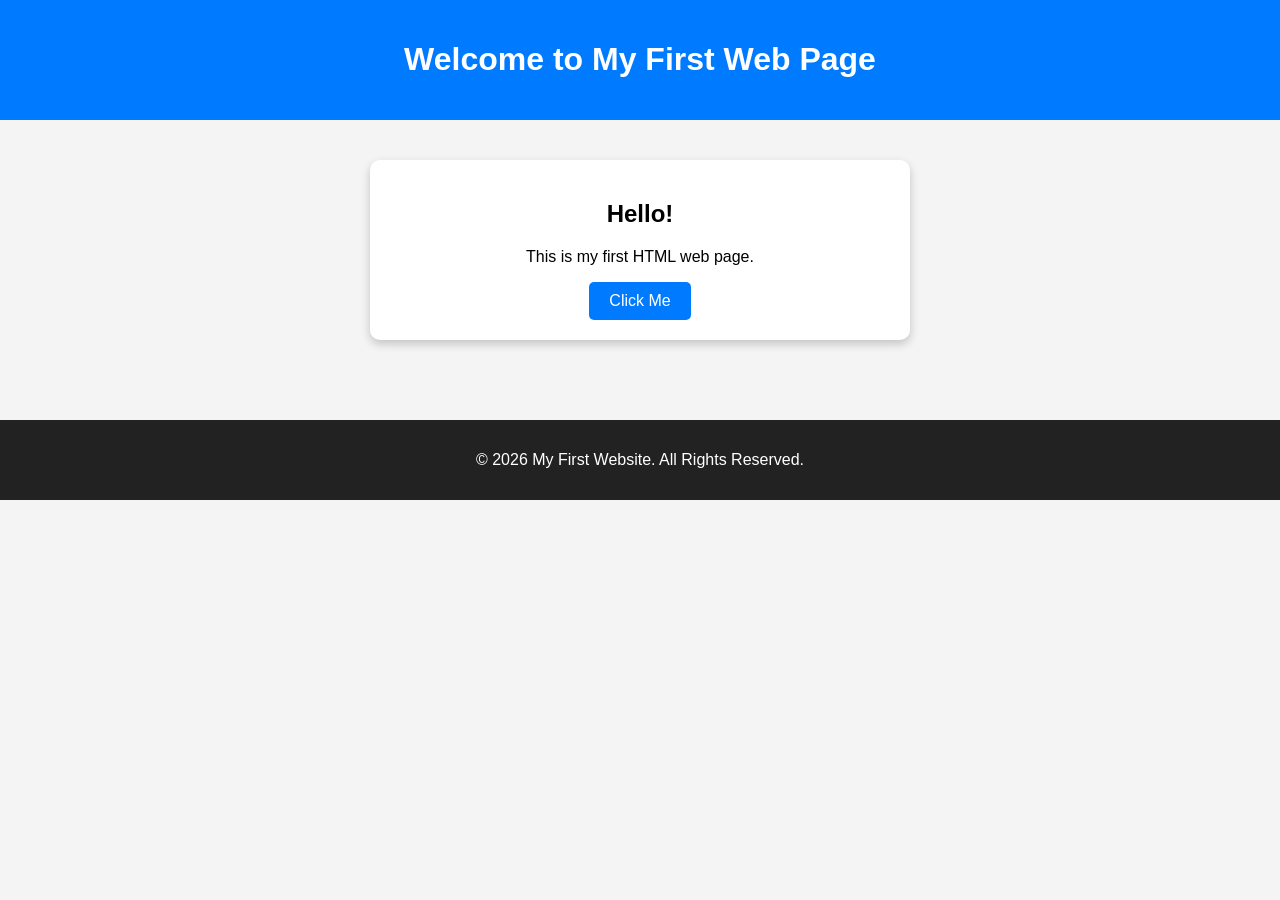
==== index.html @ f0abba5f "Create index.html First webpage" ====
<!DOCTYPE html>
<html lang="en">
<head>
    <meta charset="UTF-8">
    <meta name="viewport" content="width=device-width, initial-scale=1.0">
    <title>My First Web Page</title>

    <style>
        body {
            margin: 0;
            font-family: Arial, sans-serif;
            background: #f4f4f4;
            text-align: center;
        }

        header {
            background: #007BFF;
            color: white;
            padding: 20px;
        }

        main {
            padding: 40px;
        }

        .box {
            background: white;
            width: 80%;
            max-width: 500px;
            margin: auto;
            padding: 20px;
            border-radius: 10px;
            box-shadow: 0 4px 10px rgba(0,0,0,0.2);
        }

        button {
            background: #007BFF;
            color: white;
            border: none;
            padding: 10px 20px;
            border-radius: 5px;
            cursor: pointer;
            font-size: 16px;
        }

        button:hover {
            background: #0056b3;
        }

        footer {
            margin-top: 40px;
            background: #222;
            color: white;
            padding: 15px;
        }
    </style>
</head>

<body>

    <header>
        <h1>Welcome to My First Web Page</h1>
    </header>

    <main>
        <div class="box">
            <h2>Hello!</h2>
            <p>This is my first HTML web page.</p>

            <button onclick="showMessage()">Click Me</button>
        </div>
    </main>

    <footer>
        <p>&copy; 2026 My First Website. All Rights Reserved.</p>
    </footer>

    <script>
        function showMessage() {
            alert("Welcome to my first website!");
        }
    </script>

</body>
</html>
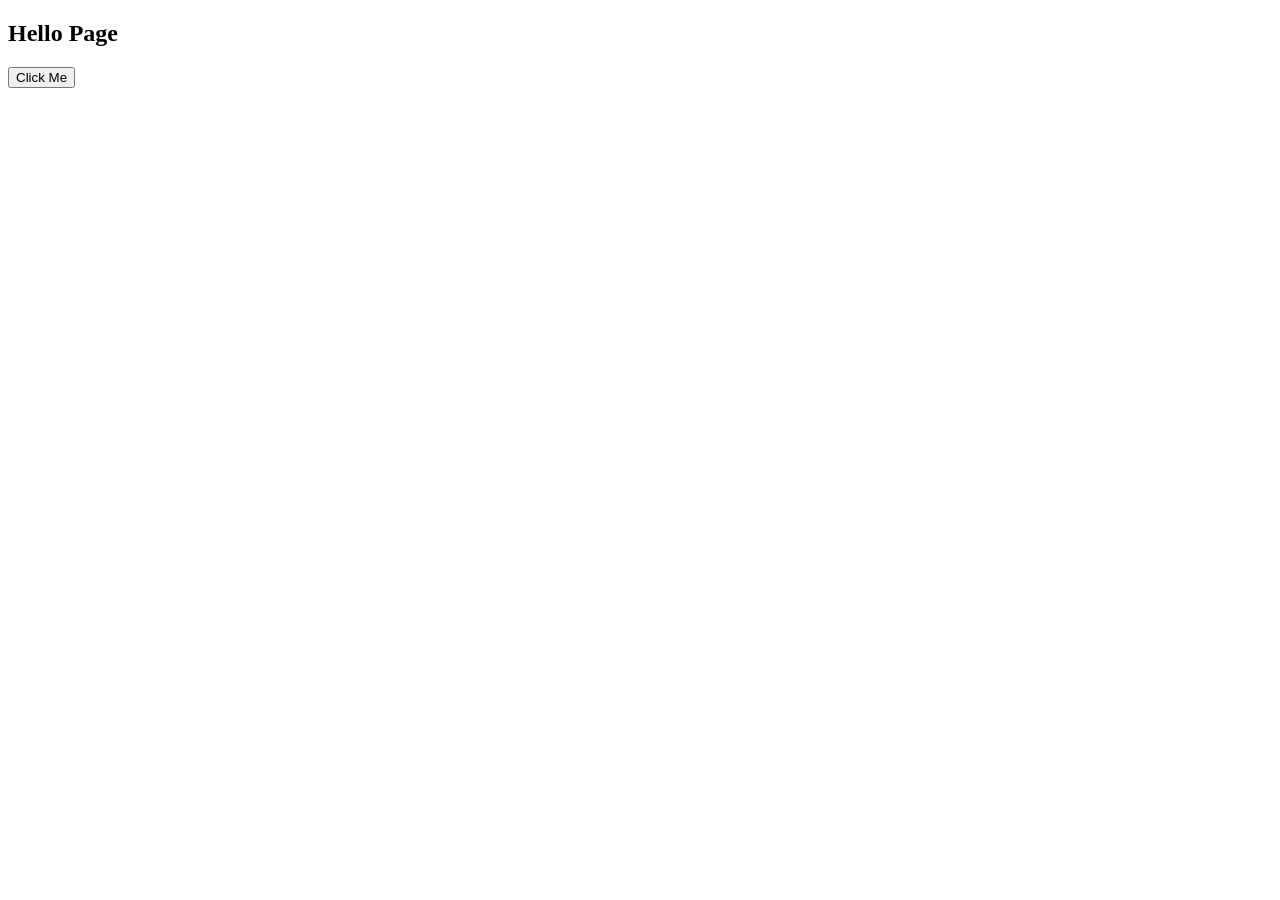
==== commit 7b5dd674: "Update index.html Update" ====
--- a/index.html
+++ b/index.html
@@ -1,85 +1,16 @@
 <!DOCTYPE html>
-<html lang="en">
-<head>
-    <meta charset="UTF-8">
-    <meta name="viewport" content="width=device-width, initial-scale=1.0">
-    <title>My First Web Page</title>
-
-    <style>
-        body {
-            margin: 0;
-            font-family: Arial, sans-serif;
-            background: #f4f4f4;
-            text-align: center;
-        }
-
-        header {
-            background: #007BFF;
-            color: white;
-            padding: 20px;
-        }
-
-        main {
-            padding: 40px;
-        }
-
-        .box {
-            background: white;
-            width: 80%;
-            max-width: 500px;
-            margin: auto;
-            padding: 20px;
-            border-radius: 10px;
-            box-shadow: 0 4px 10px rgba(0,0,0,0.2);
-        }
-
-        button {
-            background: #007BFF;
-            color: white;
-            border: none;
-            padding: 10px 20px;
-            border-radius: 5px;
-            cursor: pointer;
-            font-size: 16px;
-        }
-
-        button:hover {
-            background: #0056b3;
-        }
-
-        footer {
-            margin-top: 40px;
-            background: #222;
-            color: white;
-            padding: 15px;
-        }
-    </style>
-</head>
-
+<html>
 <body>
 
-    <header>
-        <h1>Welcome to My First Web Page</h1>
-    </header>
+<h2>Hello Page</h2>
 
-    <main>
-        <div class="box">
-            <h2>Hello!</h2>
-            <p>This is my first HTML web page.</p>
+<button onclick="showMessage()">Click Me</button>
 
-            <button onclick="showMessage()">Click Me</button>
-        </div>
-    </main>
-
-    <footer>
-        <p>&copy; 2026 My First Website. All Rights Reserved.</p>
-    </footer>
-
-    <script>
-        function showMessage() {
-            alert("Welcome to my first website!");
-        }
-    </script>
+<script>
+function showMessage() {
+    alert("Hello, Welcome to JavaScript!");
+}
+</script>
 
 </body>
 </html>
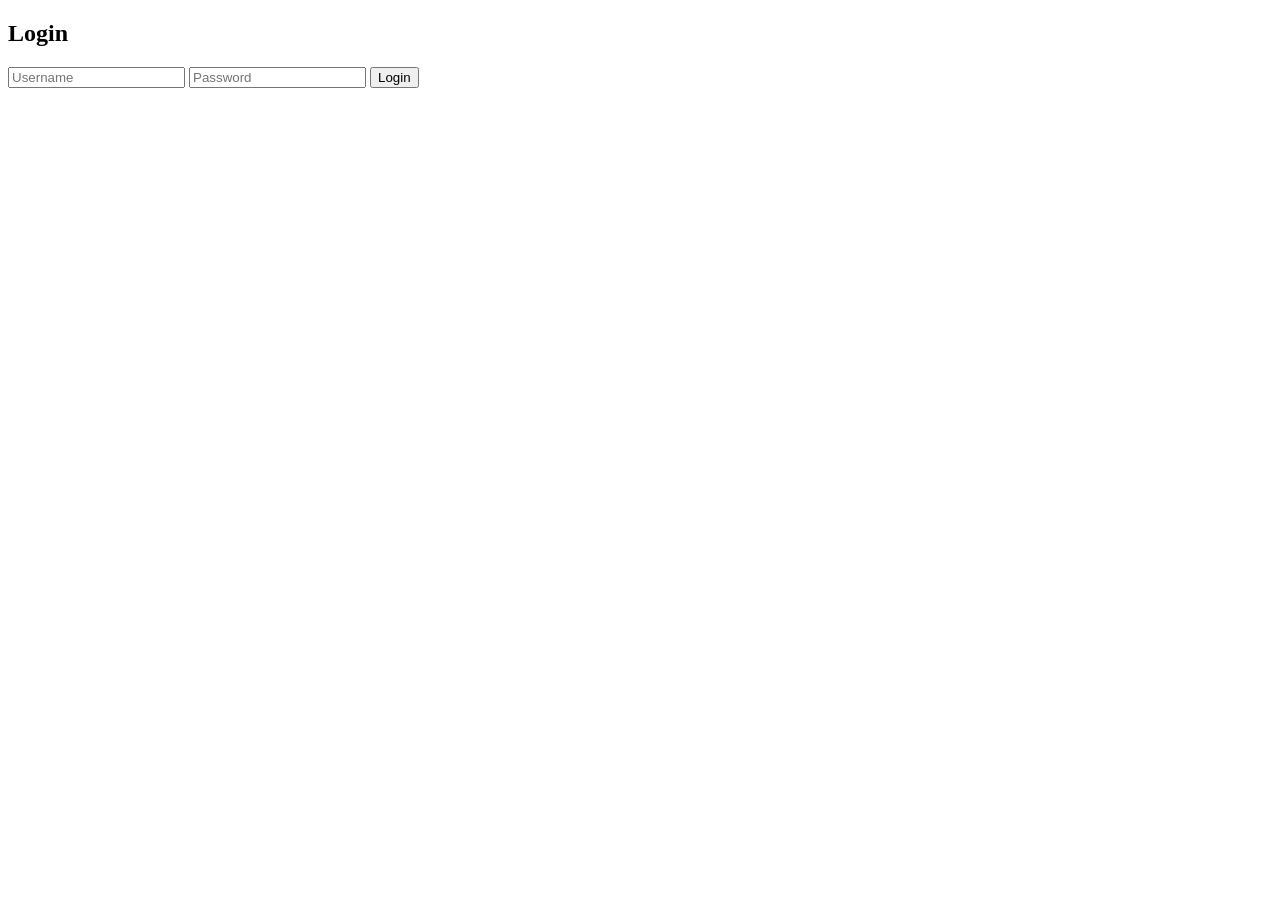
==== commit adf2bce2: "Update index.html Update" ====
--- a/index.html
+++ b/index.html
@@ -1,16 +1,25 @@
 <!DOCTYPE html>
-<html>
+<html lang="en">
+<head>
+    <meta charset="UTF-8">
+    <meta name="viewport" content="width=device-width, initial-scale=1.0">
+    <title>Login Page</title>
+    <link rel="stylesheet" href="style.css">
+</head>
 <body>
 
-<h2>Hello Page</h2>
+<div class="login-box">
+    <h2>Login</h2>
 
-<button onclick="showMessage()">Click Me</button>
+    <input type="text" id="username" placeholder="Username">
+    <input type="password" id="password" placeholder="Password">
 
-<script>
-function showMessage() {
-    alert("Hello, Welcome to JavaScript!");
-}
-</script>
+    <button onclick="login()">Login</button>
+
+    <p id="message"></p>
+</div>
+
+<script src="script.js"></script>
 
 </body>
 </html>
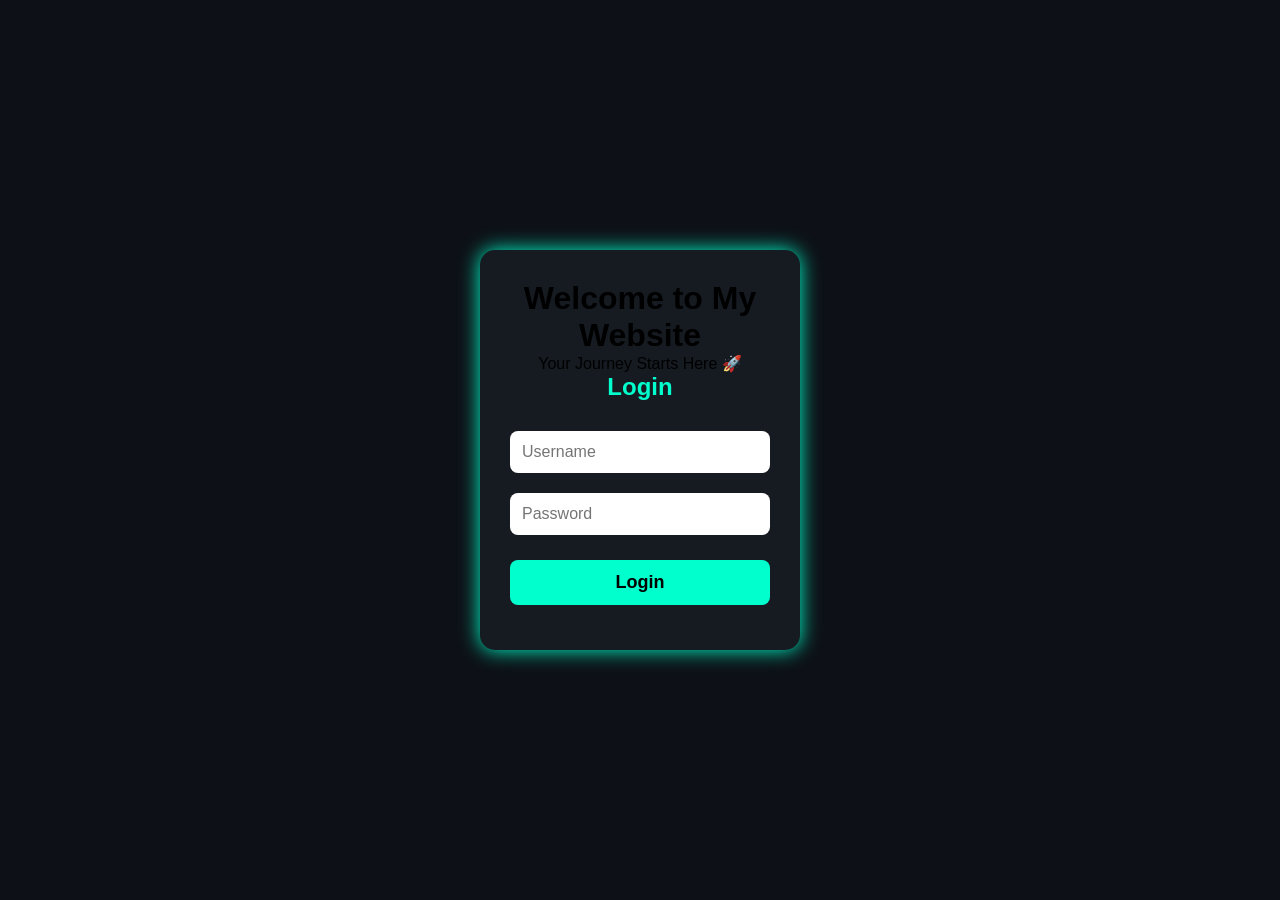
==== commit df0673c9: "Update index.html Update" ====
--- a/index.html
+++ b/index.html
@@ -9,6 +9,8 @@
 <body>
 
 <div class="login-box">
+    <h1>Welcome to My Website</h1>
+<p>Your Journey Starts Here 🚀</p>
     <h2>Login</h2>
 
     <input type="text" id="username" placeholder="Username">
--- a/style.css
+++ b/style.css
@@ -0,0 +1,61 @@
+*{
+    margin:0;
+    padding:0;
+    box-sizing:border-box;
+    font-family:Arial, sans-serif;
+}
+
+body{
+    display:flex;
+    justify-content:center;
+    align-items:center;
+    height:100vh;
+    background:#0d1117;
+}
+
+.login-box{
+    width:320px;
+    padding:30px;
+    background:#161b22;
+    border-radius:15px;
+    box-shadow:0 0 20px #00ffcc;
+    text-align:center;
+}
+
+.login-box h2{
+    color:#00ffcc;
+    margin-bottom:20px;
+}
+
+.login-box input{
+    width:100%;
+    padding:12px;
+    margin:10px 0;
+    border:none;
+    border-radius:8px;
+    outline:none;
+    font-size:16px;
+}
+
+.login-box button{
+    width:100%;
+    padding:12px;
+    margin-top:15px;
+    border:none;
+    border-radius:8px;
+    background:#00ffcc;
+    color:#000;
+    font-size:18px;
+    font-weight:bold;
+    cursor:pointer;
+    transition:0.3s;
+}
+
+.login-box button:hover{
+    background:#00cc99;
+}
+
+#message{
+    margin-top:15px;
+    color:red;
+}
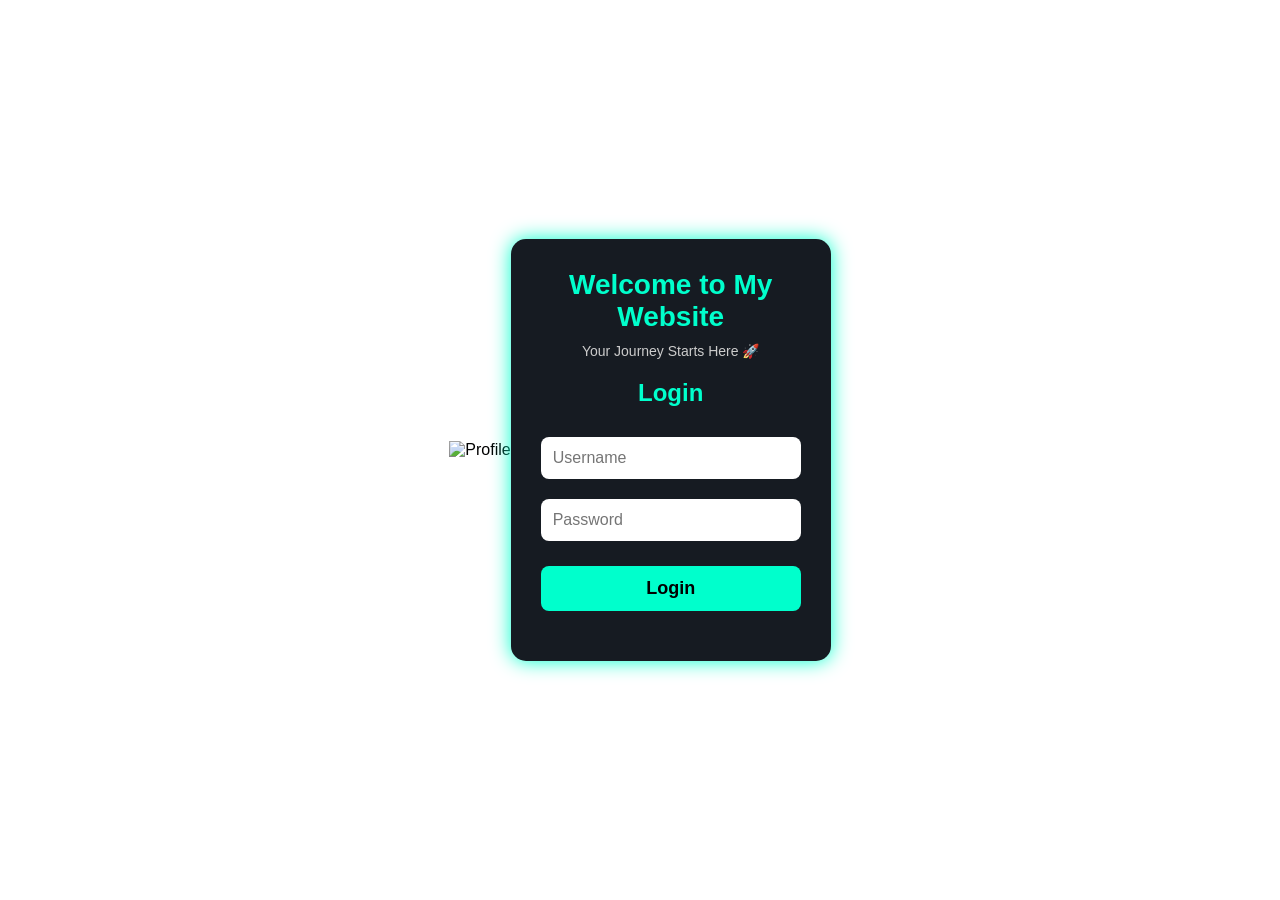
==== commit ee657c16: "Update index.html Update" ====
--- a/index.html
+++ b/index.html
@@ -7,6 +7,7 @@
     <link rel="stylesheet" href="style.css">
 </head>
 <body>
+    <img src="photo.png" class="hacker-photo" alt="Profile">
 
 <div class="login-box">
     <h1>Welcome to My Website</h1>
--- a/style.css
+++ b/style.css
@@ -59,3 +59,21 @@
     margin-top:15px;
     color:red;
 }
+.login-box h1{
+    color:#00ffcc;
+    font-size:28px;
+    margin-bottom:10px;
+}
+
+.login-box p{
+    color:#cccccc;
+    font-size:14px;
+    margin-bottom:20px;
+}
+body {
+    margin: 0;
+    padding: 0;
+    background: url('https://images.unsplash.com/photo-1518770660439-4636190af475?w=1920') no-repeat center center/cover;
+    height: 100vh;
+    font-family: Arial, sans-serif;
+}
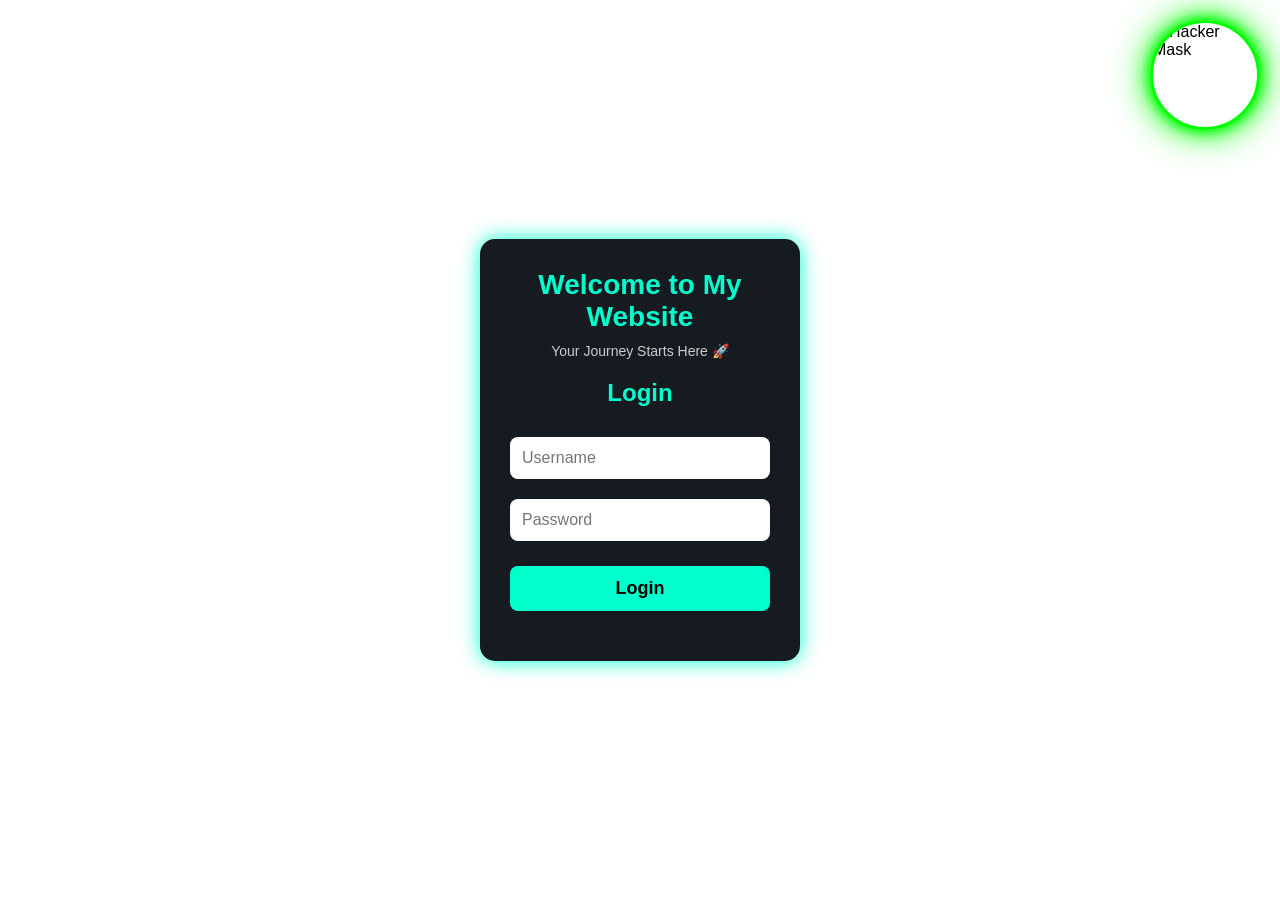
==== commit 6151f14f: "Update index.html Update" ====
--- a/index.html
+++ b/index.html
@@ -7,7 +7,7 @@
     <link rel="stylesheet" href="style.css">
 </head>
 <body>
-    <img src="photo.png" class="hacker-photo" alt="Profile">
+    <img src="mask.png" class="hacker-photo" alt="Hacker Mask">
 
 <div class="login-box">
     <h1>Welcome to My Website</h1>
--- a/style.css
+++ b/style.css
@@ -77,3 +77,29 @@
     height: 100vh;
     font-family: Arial, sans-serif;
 }
+.hacker-photo{
+    position: absolute;
+    top: 20px;
+    right: 20px;
+    width: 110px;
+    height: 110px;
+    border-radius: 50%;
+    object-fit: cover;
+    border: 3px solid #00ff00;
+    box-shadow: 0 0 10px #00ff00,
+                0 0 20px #00ff00,
+                0 0 40px #00ff00;
+    animation: glow 2s infinite alternate;
+}
+
+@keyframes glow{
+    from{
+        box-shadow: 0 0 10px #00ff00,
+                    0 0 20px #00ff00;
+    }
+    to{
+        box-shadow: 0 0 20px #00ff00,
+                    0 0 40px #00ff00,
+                    0 0 60px #00ff00;
+    }
+}
